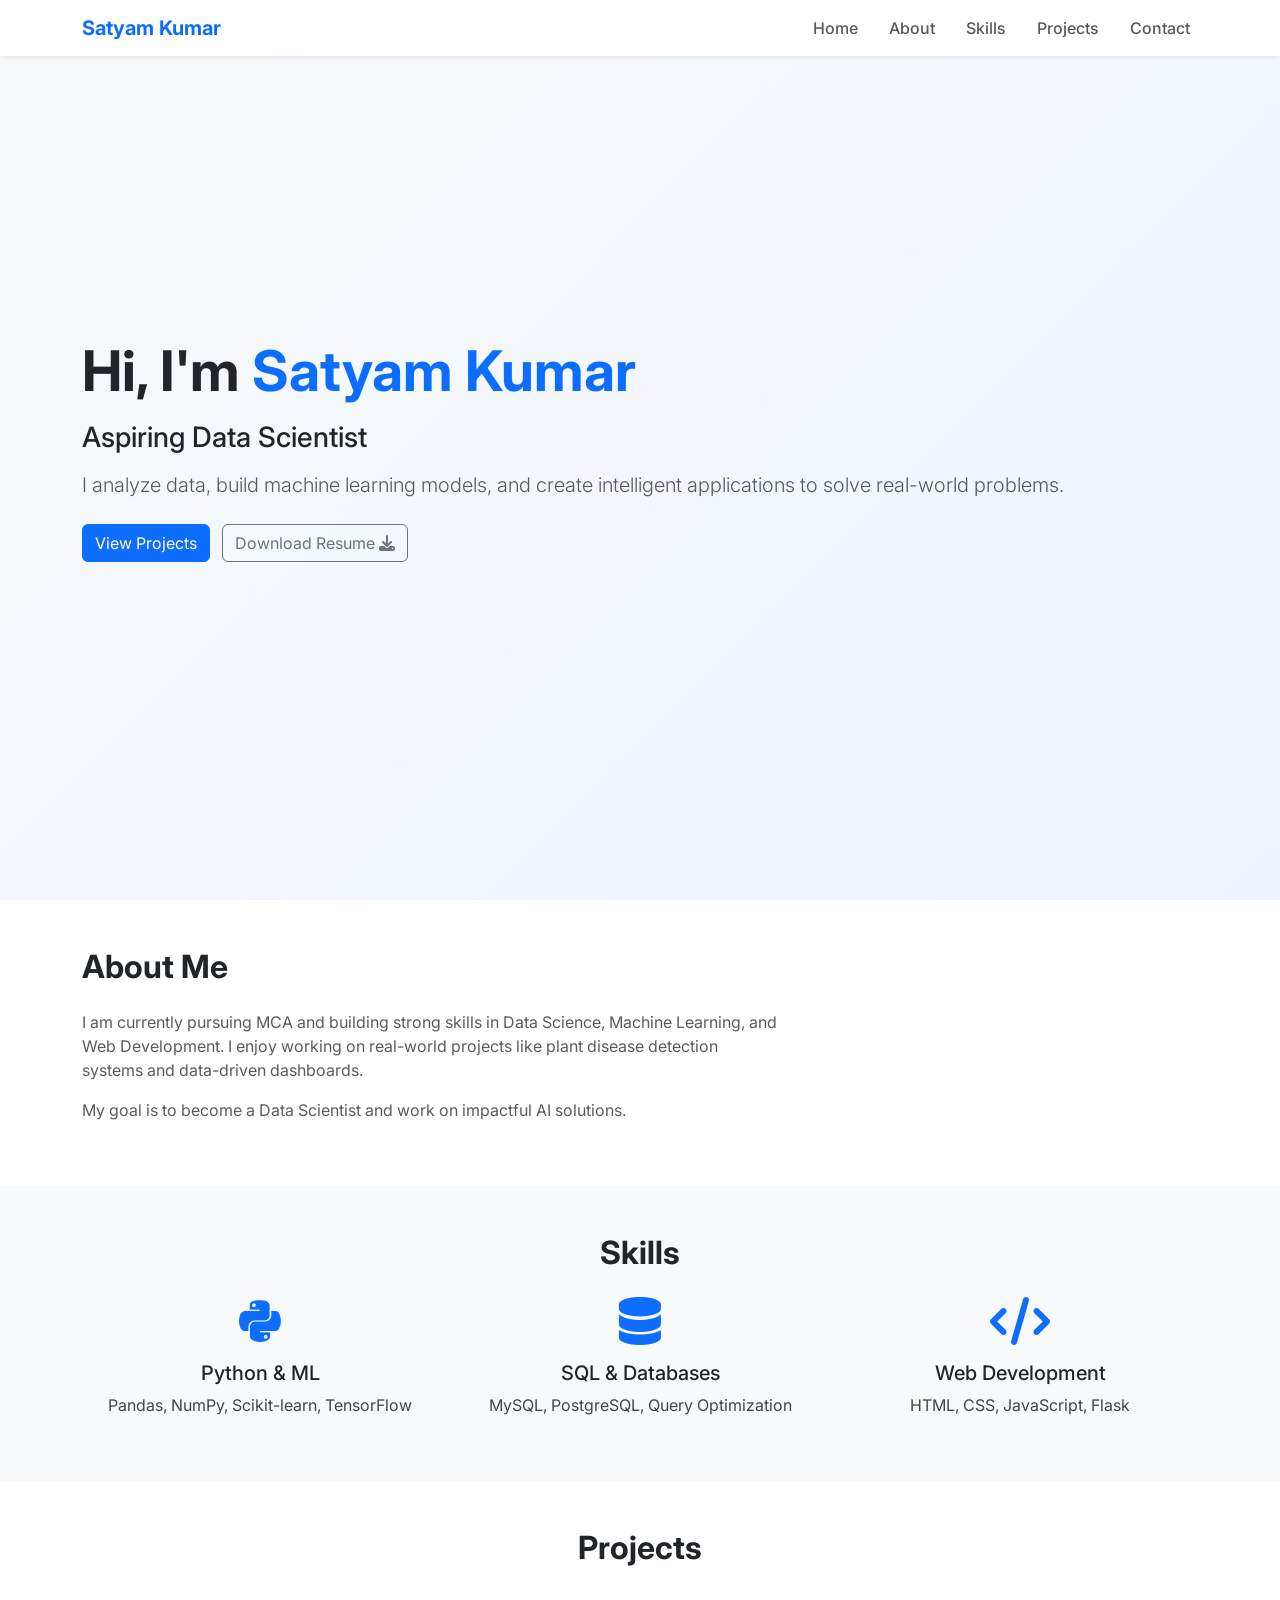
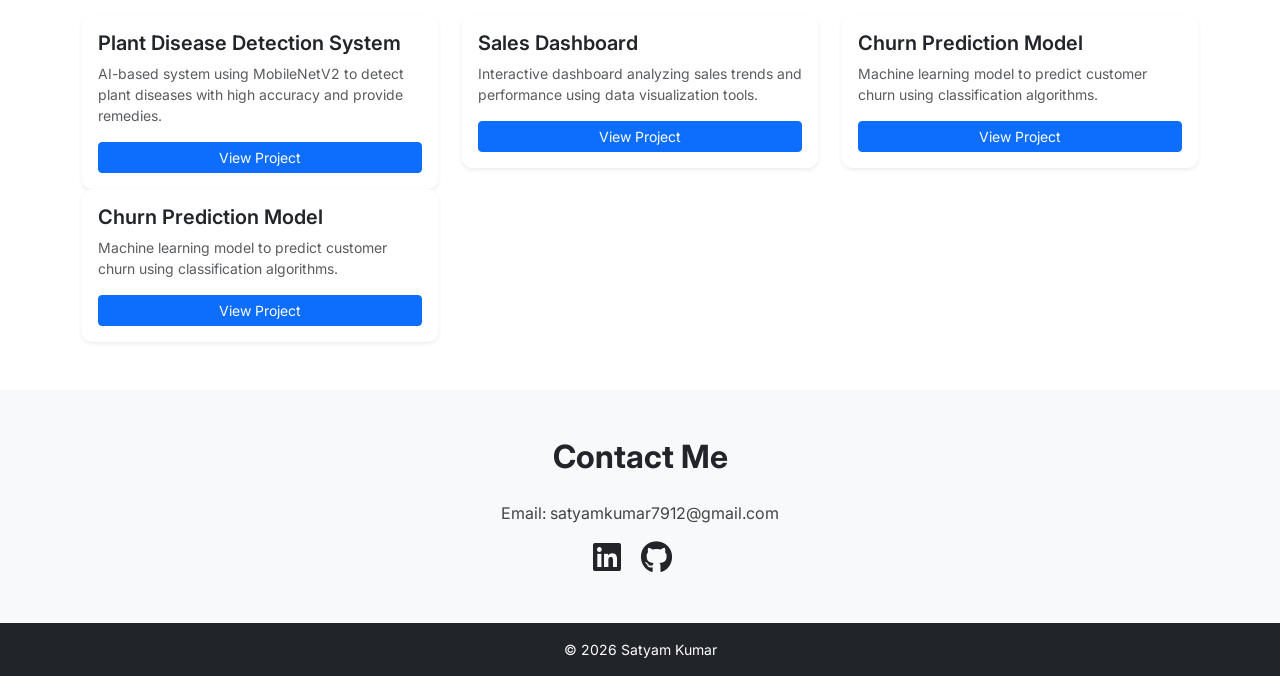
==== index.html @ 68849495 "initial commit" ====
<!DOCTYPE html>

<html lang="en">
<head>
    <meta charset="UTF-8">
    <meta name="viewport" content="width=device-width, initial-scale=1.0">
    <title>Satyam Kumar Portfolio</title>


<!-- Google Font -->
<link href="https://fonts.googleapis.com/css2?family=Inter:wght@300;400;600;700&display=swap" rel="stylesheet">

<!-- Bootstrap CSS -->
<link href="https://cdn.jsdelivr.net/npm/bootstrap@5.3.0/dist/css/bootstrap.min.css" rel="stylesheet">

<!-- Font Awesome -->
<link rel="stylesheet" href="https://cdnjs.cloudflare.com/ajax/libs/font-awesome/6.4.0/css/all.min.css">

<!-- Custom CSS -->
<link rel="stylesheet" href="style.css">

</head>

<body>

<!-- Navbar -->

<nav class="navbar navbar-expand-lg fixed-top bg-white shadow-sm">
    <div class="container">
        <a class="navbar-brand fw-bold text-primary" href="#">Satyam Kumar</a>
        <button class="navbar-toggler" data-bs-toggle="collapse" data-bs-target="#nav">
            <span class="navbar-toggler-icon"></span>
        </button>


    <div class="collapse navbar-collapse justify-content-end" id="nav">
        <ul class="navbar-nav">
            <li class="nav-item"><a class="nav-link" href="#home">Home</a></li>
            <li class="nav-item"><a class="nav-link" href="#about">About</a></li>
            <li class="nav-item"><a class="nav-link" href="#skills">Skills</a></li>
            <li class="nav-item"><a class="nav-link" href="#projects">Projects</a></li>
            <li class="nav-item"><a class="nav-link" href="#contact">Contact</a></li>
        </ul>
    </div>
</div>


</nav>

<!-- Hero -->

<section id="home" class="vh-100 d-flex align-items-center bg-light">
    <div class="container text-center text-md-start">
        <h1 class="display-4 fw-bold">Hi, I'm <span class="text-primary">Satyam Kumar</span></h1>
        <h3 class="mt-3">Aspiring Data Scientist</h3>
        <p class="lead mt-3 text-muted">
            I analyze data, build machine learning models, and create intelligent applications to solve real-world problems.
        </p>


    <div class="mt-4">
        <a href="#projects" class="btn btn-primary me-2">View Projects</a>
        <a href="SatyamResume.pdf" download class="btn btn-outline-secondary">
            Download Resume <i class="fas fa-download"></i>
        </a>
    </div>
</div>


</section>

<!-- About -->

<section id="about" class="py-5">
    <div class="container">
        <h2 class="fw-bold mb-4">About Me</h2>
        <p class="text-muted">
            I am currently pursuing MCA and building strong skills in Data Science, Machine Learning, and Web Development.
            I enjoy working on real-world projects like plant disease detection systems and data-driven dashboards.
        </p>
        <p class="text-muted">
            My goal is to become a Data Scientist and work on impactful AI solutions.
        </p>
    </div>
</section>

<!-- Skills -->

<section id="skills" class="py-5 bg-light">
    <div class="container">
        <h2 class="fw-bold text-center mb-4">Skills</h2>


    <div class="row text-center">

        <div class="col-md-4">
            <i class="fab fa-python fa-3x text-primary"></i>
            <h5 class="mt-3">Python & ML</h5>
            <p>Pandas, NumPy, Scikit-learn, TensorFlow</p>
        </div>

        <div class="col-md-4">
            <i class="fas fa-database fa-3x text-primary"></i>
            <h5 class="mt-3">SQL & Databases</h5>
            <p>MySQL, PostgreSQL, Query Optimization</p>
        </div>

        <div class="col-md-4">
            <i class="fas fa-code fa-3x text-primary"></i>
            <h5 class="mt-3">Web Development</h5>
            <p>HTML, CSS, JavaScript, Flask</p>
        </div>

    </div>
</div>


</section>

<!-- Projects -->

<section id="projects" class="py-5">
    <div class="container">
        <h2 class="fw-bold text-center mb-5">Projects</h2>


    <div class="row">

        <!-- Project 1 -->
        <div class="col-md-4">
            <div class="card shadow-sm p-3">
                <h5>Plant Disease Detection System</h5>
                <p class="text-muted small">
                    AI-based system using MobileNetV2 to detect plant diseases with high accuracy and provide remedies.
                </p>
                <a href="https://satyam079-dr-plant.hf.space/" target="_blank" class="btn btn-sm btn-primary">View Project</a>
            </div>
        </div>

        <!-- Project 2 -->
        <div class="col-md-4">
            <div class="card shadow-sm p-3">
                <h5>Sales Dashboard</h5>
                <p class="text-muted small">
                    Interactive dashboard analyzing sales trends and performance using data visualization tools.
                </p>
                <a href="https://public.tableau.com/views/SalesCustomerDashboard_17388425315190/CustomerDashboard?:language=en-US&:sid=&:redirect=auth&:display_count=n&:origin=viz_share_link" target="_blank" class="btn btn-sm btn-primary">View Project</a>
            </div>
        </div>

        <!-- Project 3 -->
        <div class="col-md-4">
            <div class="card shadow-sm p-3">
                <h5>Churn Prediction Model</h5>
                <p class="text-muted small">
                    Machine learning model to predict customer churn using classification algorithms.
                </p>
                <a href="#" target="_blank" class="btn btn-sm btn-primary">View Project</a>
            </div>
        </div>

        <!-- Project 4 -->
        <div class="col-md-4">
            <div class="card shadow-sm p-3">
                <h5>Churn Prediction Model</h5>
                <p class="text-muted small">
                    Machine learning model to predict customer churn using classification algorithms.
                </p>
                <a href="#" target="_blank" class="btn btn-sm btn-primary">View Project</a>
            </div>
        </div>


    </div>
</div>


</section>

<!-- Contact -->

<section id="contact" class="py-5 bg-light">
    <div class="container text-center">
        <h2 class="fw-bold mb-4">Contact Me</h2>


    <p>Email: satyamkumar7912@gmail.com</p>

    <div class="mt-3">
        <a href="www.linkedin.com/in/satyamkumar0271" target="_blank" class="me-3"><i class="fab fa-linkedin fa-2x"></i></a>
        <a href="https://github.com/satyam0271" target="_blank" class="me-3"><i class="fab fa-github fa-2x"></i></a>
    </div>
</div>


</section>

<!-- Footer -->

<footer class="bg-dark text-white text-center py-3">
    <p class="mb-0">© 2026 Satyam Kumar</p>
</footer>

<!-- Bootstrap JS -->

<script src="https://cdn.jsdelivr.net/npm/bootstrap@5.3.0/dist/js/bootstrap.bundle.min.js"></script>

</body>
</html>
---- style.css ----
/* =========================
ROOT VARIABLES
========================= */
:root {
--primary: #0d6efd;
--dark: #212529;
--light: #f8f9fa;
--text: #444;
--transition: 0.3s ease;
}

/* =========================
GLOBAL STYLES
========================= */
body {
font-family: 'Inter', sans-serif;
color: var(--text);
scroll-behavior: smooth;
}

h1, h2, h3, h5 {
color: var(--dark);
}

section {
padding: 80px 0;
}

/* =========================
NAVBAR
========================= */
.navbar {
transition: var(--transition);
}

.navbar .nav-link {
font-weight: 500;
margin-left: 15px;
position: relative;
}

.navbar .nav-link::after {
content: '';
position: absolute;
left: 0;
bottom: -5px;
width: 0%;
height: 2px;
background: var(--primary);
transition: var(--transition);
}

.navbar .nav-link:hover::after {
width: 100%;
}

/* =========================
HERO SECTION
========================= */
#home {
background: linear-gradient(135deg, #f8f9fa, #eef4ff);
}

#home h1 span {
color: var(--primary);
}

#home .btn {
transition: var(--transition);
}

#home .btn:hover {
transform: translateY(-3px);
}

/* =========================
ABOUT
========================= */
#about p {
max-width: 700px;
}

/* =========================
SKILLS
========================= */
#skills i {
transition: var(--transition);
}

#skills i:hover {
transform: scale(1.2);
}

/* =========================
PROJECTS
========================= */
.card {
border: none;
border-radius: 10px;
transition: var(--transition);
}

.card:hover {
transform: translateY(-10px);
box-shadow: 0 10px 25px rgba(0,0,0,0.1);
}

.card h5 {
font-weight: 600;
}

.card p {
font-size: 14px;
}

/* =========================
CONTACT
========================= */
#contact i {
color: var(--dark);
transition: var(--transition);
}

#contact i:hover {
color: var(--primary);
transform: translateY(-3px);
}

/* =========================
FOOTER
========================= */
footer {
font-size: 14px;
}

/* =========================
RESPONSIVE
========================= */
@media (max-width: 768px) {
#home {
text-align: center;
}

.navbar .nav-link {
    margin-left: 0;
    padding: 10px 0;
}


}
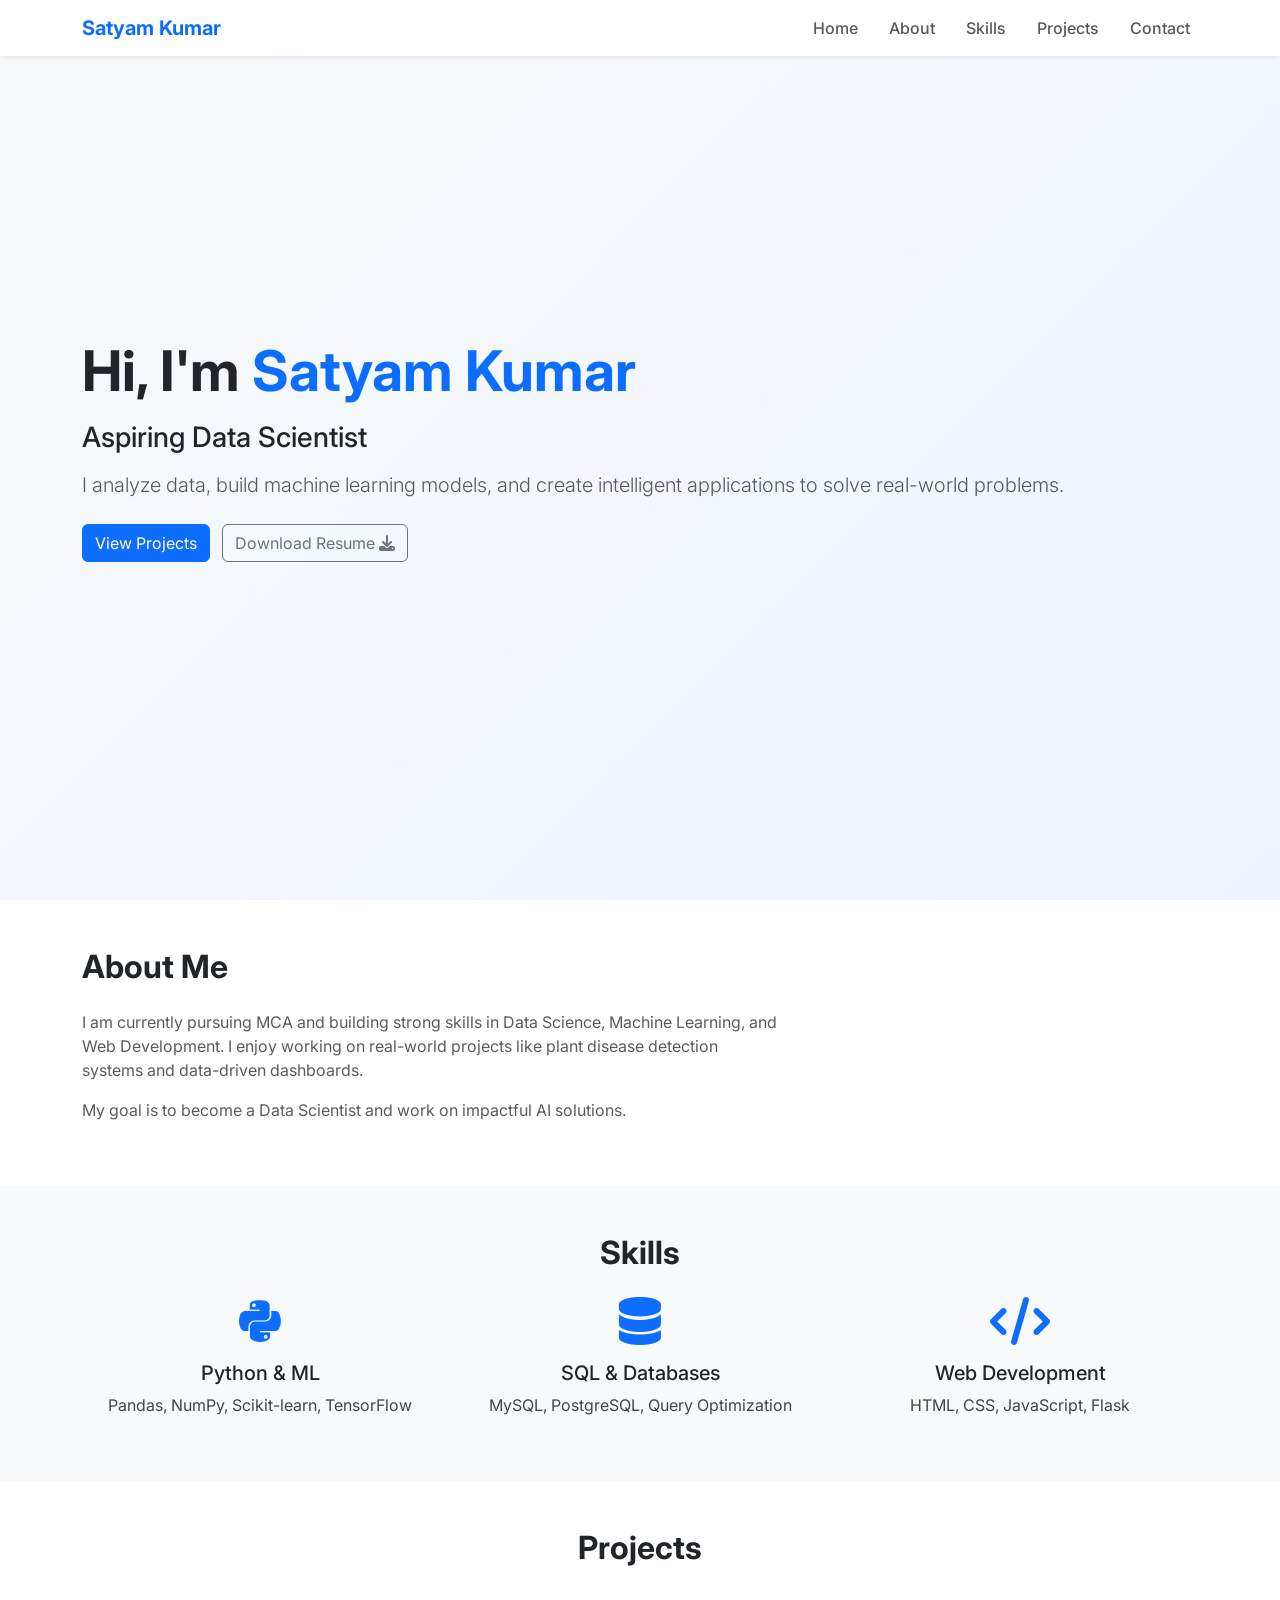
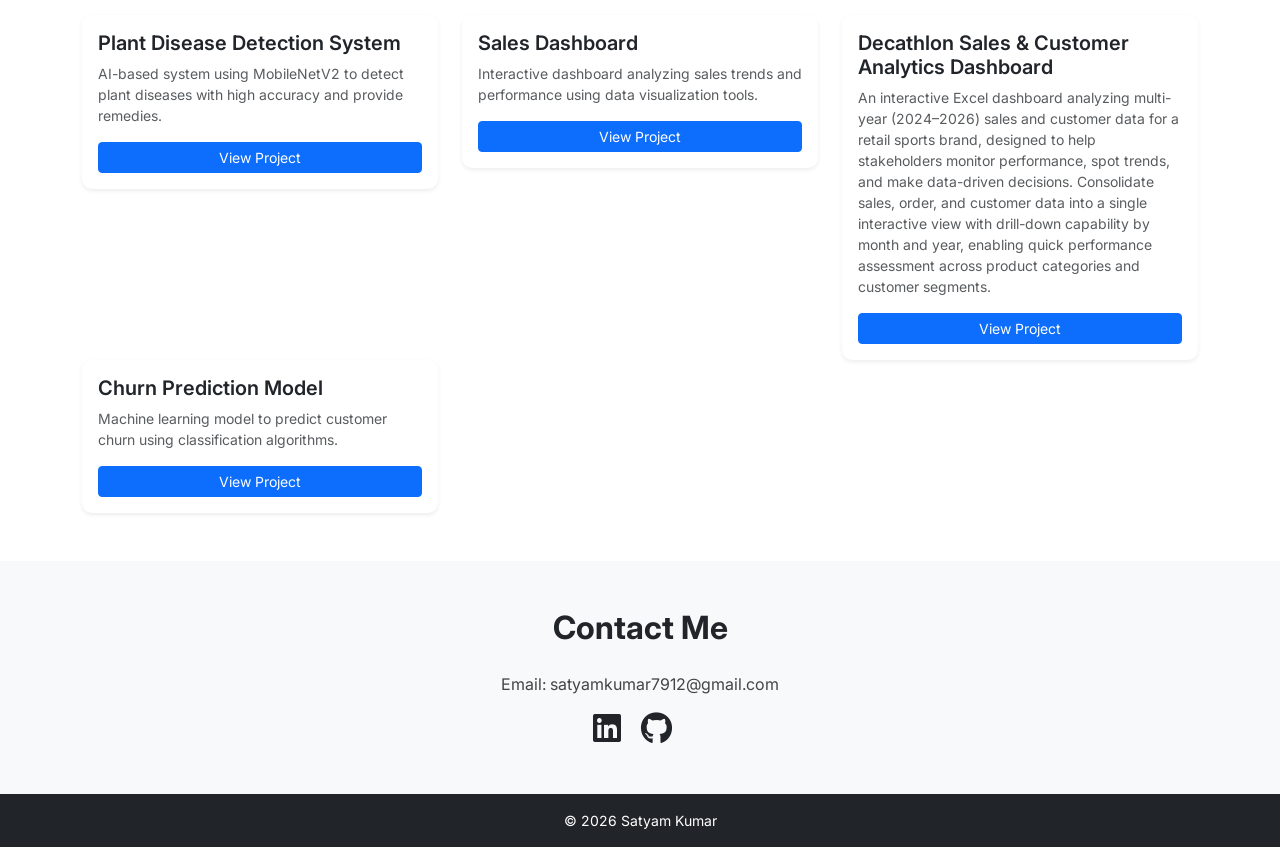
==== commit cc11bcbe: "few updates" ====
--- a/index.html
+++ b/index.html
@@ -151,11 +151,12 @@
         <!-- Project 3 -->
         <div class="col-md-4">
             <div class="card shadow-sm p-3">
-                <h5>Churn Prediction Model</h5>
-                <p class="text-muted small">
-                    Machine learning model to predict customer churn using classification algorithms.
-                </p>
-                <a href="#" target="_blank" class="btn btn-sm btn-primary">View Project</a>
+                <h5>Decathlon Sales & Customer Analytics Dashboard</h5>
+                <p class="text-muted small">
+                    An interactive Excel dashboard analyzing multi-year (2024–2026) sales and customer data for a retail sports brand, designed to help stakeholders monitor performance, spot trends, and make data-driven decisions.
+                    Consolidate sales, order, and customer data into a single interactive view with drill-down capability by month and year, enabling quick performance assessment across product categories and customer segments.
+                </p>
+                <a href="https://lnkd.in/p/dXc_xJjq" target="_blank" class="btn btn-sm btn-primary">View Project</a>
             </div>
         </div>
 
